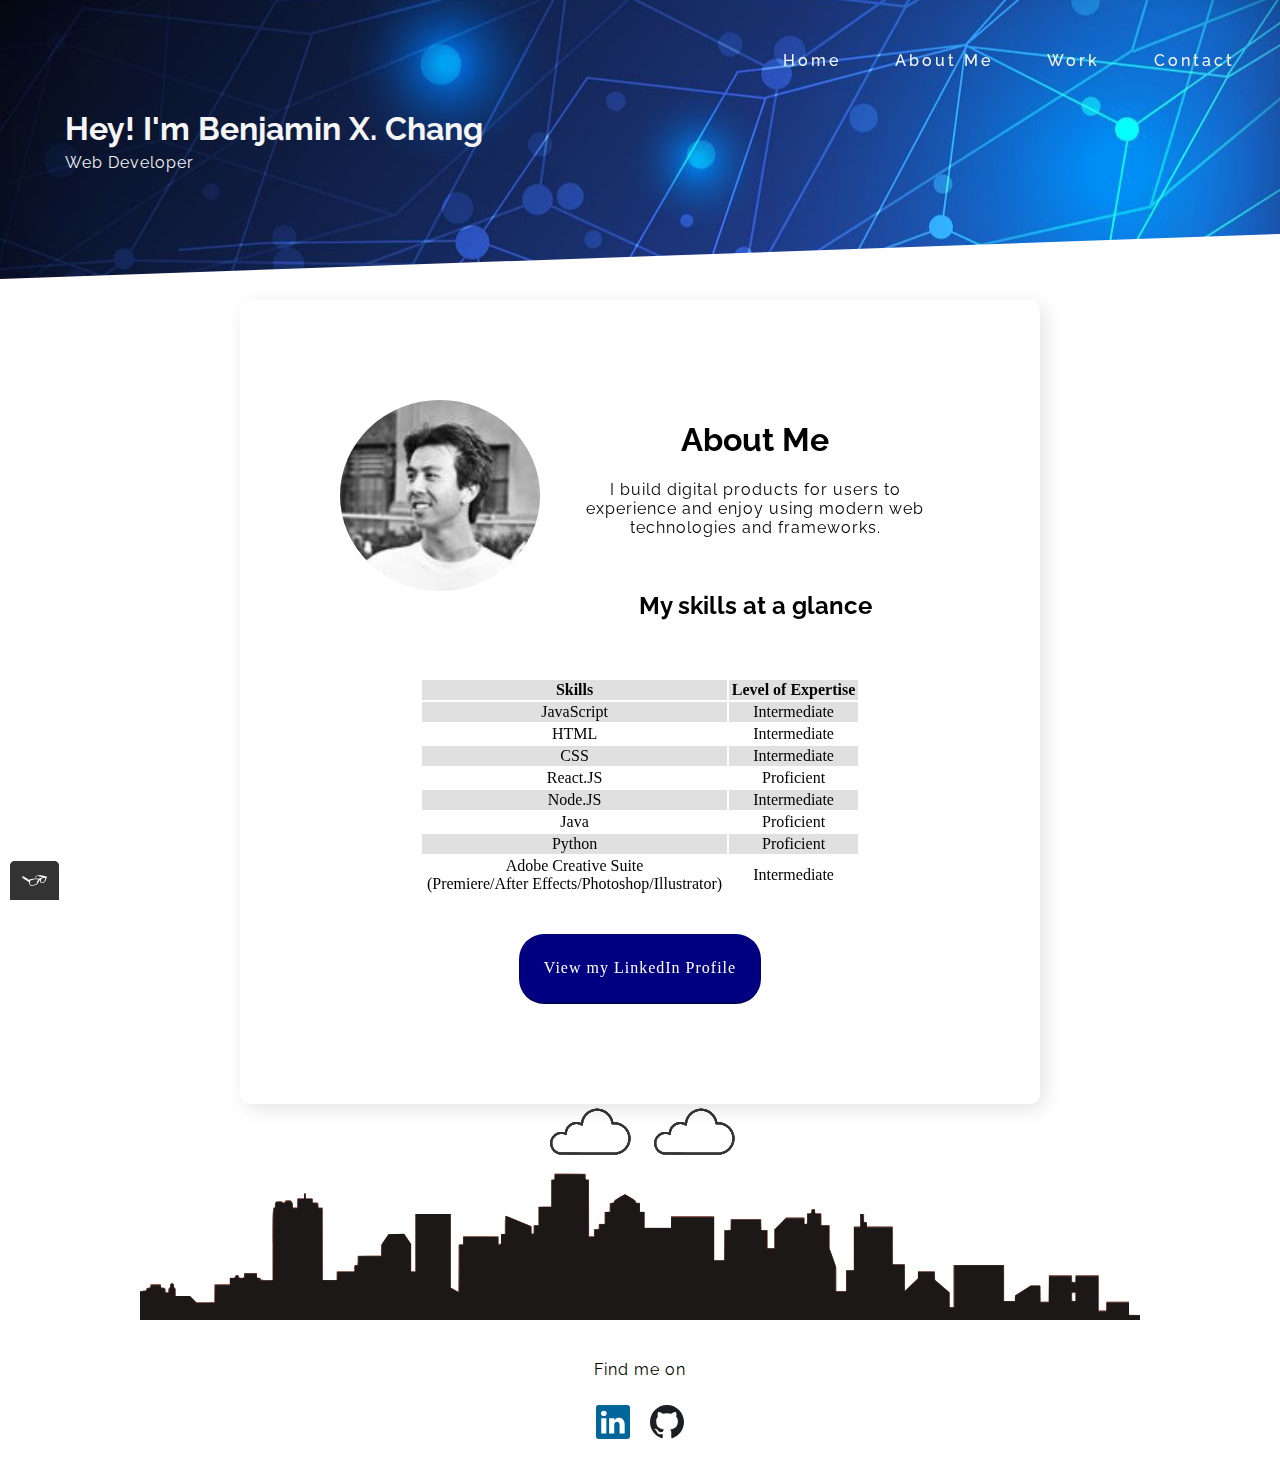
==== index.html @ 8696665e "update titles" ====
<!DOCTYPE html>
<html lang="en">

<head>
  <meta name="viewport" content="width=device-width, initial-scale=1">

  <meta charset="UTF-8">
  <meta name="viewport" content="width=device-width, initial-scale=1.0">
  <meta http-equiv="X-UA-Compatible" content="ie=edge">
  <title>Portfolio Website - Home</title>
  <link rel="shortcut icon" href="assets/img/favicon.png">

  <!-- CSS -->
  <link rel="stylesheet" href="https://stackpath.bootstrapcdn.com/font-awesome/4.7.0/css/font-awesome.min.css">
  <link rel="stylesheet" href="assets/css/style.production.css">
</head>

<body>

  <!-- header -->
  <header class="page-header">

    <!-- nav -->
    <nav>
      <ul role="menubar">
        <li role="presentation">
          <a href="index.html" role="menuitem">Home</a>
        </li>
        <li role="presentation">
          <a href="about.html" role="menuitem">About Me</a>
        </li>
        <li role="presentation">
          <a href="work.html" role="menuitem">Work</a>
        </li>
        <li role="presentation">
          <a href="contact.html" role="menuitem">Contact</a>
        </li>
      </ul>
    </nav><!-- end nav -->
    <div class="title-text">
      <h1>Hey! I'm Benjamin X. Chang</h1>
      <p>Web Developer</p>
    </div>
  </header><!-- end header -->

  <section class="main">
    <div class="inner-content">
      <div class="profile">
        <img src="assets/img/bio-pic.png" class="profile__portrait" alt="Benjamin portrait">
        <h1>About Me</h1>
        <p>I build digital products for users to experience and enjoy using modern web technologies and frameworks.
        </p>
        <br>
        <h2>My skills at a glance</h2>
        <br>
        <table>
          <thead>
            <tr>
              <th>Skills</th>
              <th>Level of Expertise</th>
            </tr>
          </thead>
          <tbody>
            <tr>
              <td>JavaScript</td>
              <td>Intermediate</td>
            </tr>
            <tr>
              <td>HTML</td>
              <td>Intermediate</td>
            </tr>
            <tr>
              <td>CSS</td>
              <td>Intermediate</td>
            </tr>
            <tr>
              <td>React.JS</td>
              <td>Proficient</td>
            </tr>
            <tr>
              <td>Node.JS</td>
              <td>Intermediate</td>
            </tr>
            <tr>
              <td>Java</td>
              <td>Proficient</td>
            </tr>
            <tr>
              <td>Python</td>
              <td>Proficient</td>
            </tr>             <tr>
              <td>Adobe Creative Suite </br>
                (Premiere/After Effects/Photoshop/Illustrator)</td>
              <td>Intermediate</td>
            </tr>
          </tbody>
        </table>
        <br>
        <a href="https://www.linkedin.com/in/benjamin-x-chang-5843583/" target="_blank" class="button" download alt="LinkedIn Profile">View my LinkedIn Profile</a>

      </div>
    </div>
    <!--inner content -->
  </section><!-- end main section -->

  <!--Boston Background-->
  <div class="clouds">
    <a href="#"><img src="assets/img/cloudSVG.svg" alt="cloud" class="cloud-front"></a>
    <a href="#"><img src="assets/img/cloudSVG.svg" alt="cloud" class="cloud-back"></a>
  </div>

  <div class="BostonBackground">
    <a href="#"><img src="assets/img/svg/bostonClipped.svg" alt="Picture of Boston"></a>
  </div>

  <!-- footer -->
  <footer class="page-footer">
    <p>Find me on</p>
    <div class="social-media">

      <a href="https://www.linkedin.com/in/benjamin-x-chang-5843583/" target="_blank" rel=”noopener noreferrer”><img src="assets/img/linkedIn.svg" alt="linkedIn icon"></a>
      <a href="https://github.com/bxchang04/" target="_blank" rel=”noopener noreferrer”><img src="assets/img/github.svg" alt="github icon"></a>
    </div>
  </footer>

  <!-- JS -->
  <script src="assets/js/tota11y.min.js"></script>
</body>

</html>
---- assets/css/style.production.css ----
/* Portfolio Website Styles */
/* Globals */
@import url('https://fonts.googleapis.com/css?family=Raleway:300,400,700&display=swap');

:root {
  /*why is this gray?? */
}

a {
  color: #357b70;
}

* {
  -webkit-box-sizing: border-box;
  box-sizing: border-box;
}

html, body {
  margin: 0;
  padding: 0;
}

h1, h2, h3, h4, h5, h6 {
  font-family: 'Raleway', sans-serif;
  font-weight: 300px;
}

/* is button redundant here? */
p, a, input, button, .button, label, textarea {
  font-family: 'Raleway', sans-serif;
  font-weight: 400;
  letter-spacing: 1px;
}

a:hover,
a:focus {
  text-decoration: none;
}

a:visited {
  color: amber;
}

a:active {
  color: #489c79;
}

a {
  text-decoration: none;
}

.button {
  /* overwrites browser defaults and resets the border */
  border: none;
  display: inline-block;
  /* takes the font from the outer container */
  font-family: inherit;
  /* styles the button */
  background-color: navy;
  color: white;
  text-decoration: none;
  -webkit-text-decoration-color: white;
  text-decoration-color: white;
  padding: 25px;
  border-radius: 25px;
  /* width of the border, type, color */
  border-bottom: 2px solid rgba(0, 0, 0, 0.3);
  /* what is this? */
  -webkit-transition-duration: 0.2s;
  -o-transition-duration: 0.2s;
  transition-duration: 0.2s;
  -webkit-transition-property: opacity;
  -o-transition-property: opacity;
  transition-property: opacity;
}

button {
  /* overwrites browser defaults and resets the border */
  border: none;
  display: inline-block;
  /* takes the font from the outer container */
  font-family: inherit;
  /* styles the button */
  background-color: steelblue;
  color: white;
  text-decoration: none;
  -webkit-text-decoration-color: white;
  text-decoration-color: white;
  padding: 100px;
  border-radius: 3px;
  /* width of the border, type, color */
  border-bottom: 2px solid rgba(0, 0, 0, 0.3);
  /* what is this? */
  -webkit-transition-duration: 0.2s;
  -o-transition-duration: 0.2s;
  transition-duration: 0.2s;
  -webkit-transition-property: opacity;
  -o-transition-property: opacity;
  transition-property: opacity;
}

button:hover,
button:focus,
.button:hover,
.button:focus {
  /* lets the mouse appear as a hand when hovering over the button */
  cursor: pointer;
  /* reduces the opacity of the button to 80% */
  opacity: 0.8;
}

li {
  list-style: none;
}

/* Header */
header {
  background: url(../img/header.jpg);
  background-size: cover;
  background-position: center right;
  background-color: black;
  /* background-blend-mode: luminosity; blend breaks due to variable?? */
  height: 300px;
  width: 100%;
  -webkit-box-sizing: border-box;
  box-sizing: border-box;
  -webkit-box-shadow: 5px 5px 5px rgb(245, 245, 245);
  box-shadow: 5px 5px 5px rgb(245, 245, 245);
  -webkit-clip-path: polygon(0 0, 100% 0, 100% 78%, 0 93%);
  /* clip-path: polygon(0 0, 100% 0, 100% 78%, 0 93%); */
}

.title-text {
  color: rgb(245, 245, 245);
  line-height: .5;
  position: absolute;
  left: 65px;
  top: 100px;
}

/* Nav */
nav {
  position: fixed;
  /* try position: sticky; top: 0; */
  width: 100%;
  height: 65px;
  padding: 15px 65px;
  background: transparent;
  -webkit-box-sizing: border-box;
  box-sizing: border-box;
  z-index: 1000;
}

.logo {
  float: left;
  width: 125px;
}

nav ul {
  float: right;
}

nav li {
  display: inline;
  padding: 0 0 0 50px;
}

nav a {
  color: rgb(245, 245, 245);
  letter-spacing: 3px;
  font-weight: 520;
}

/* Main Centered Content Areas / About Me Page  */
.main {
  width: 100%;
  text-align: center;
  display: table;
  position: relative;
}

.inner-content {
  width: 100%;
  display: table-cell;
  vertical-align: middle;
  text-align: center;
}

.inner-content img {
  width: 200px;
  text-align: center;
  /* margin: 5px; */
}

.profile {
  max-width: 700px;
  margin: 0 auto;
  padding: 100px;
}

table {
  text-align: center;
  width: 80%;
  margin: 0 auto;
  padding: 20px;
}

table tr:nth-child(odd) {
  background: rgb(224, 224, 224);
}

/* Contact Page */
.profile {
  margin: 0 auto;
  max-width: 800px;
  border-radius: 10px;
  -webkit-box-shadow: 5px 5px 20px #0000001c;
  box-shadow: 5px 5px 20px #0000001c;
  -webkit-box-sizing: border-box;
  box-sizing: border-box;
  overflow: hidden;
}

.contact-panel {
  margin: 0 auto;
  max-width: 800px;
  border-radius: 10px;
  -webkit-box-shadow: 5px 5px 20px #0000001c;
  box-shadow: 5px 5px 20px #0000001c;
  -webkit-box-sizing: border-box;
  box-sizing: border-box;
  overflow: hidden;
}

.contact-panel h1 {
  font-size: 34px;
  font-weight: 300;
}

.contact-panel .fa {
  color: rgb(245, 245, 245);
  font-size: 22px;
}

.contact-panel .call-block {
  background: navy;
  width: 50%;
  float: left;
  padding: 25px 0;
  border-right: 1px solid rgba(255, 255, 255, 0.24) !important;
  -webkit-box-sizing: border-box;
  box-sizing: border-box;
}

.contact-panel .email-block {
  background: cornflowerblue;
  width: 50%;
  float: left;
  padding: 25px 0;
  border: none;
}

.email-block:hover, .call-block:hover {
  opacity: .9;
}

.contact-panel h1 {
  padding: 100px 0 0 0;
  color: #383838;
}

.contact-panel p {
  padding-bottom: 50px;
  color: #575757;
}

/* Contact Form */
form {
  padding: 0 25px 35px;
}

form label {
  display: block;
  text-align: left;
  margin: 20px 0;
}

form input {
  display: block;
  width: 100%;
  border: none;
  font-size: 18px;
  background: ;
  height: 55px;
  color: #383838;
}

form textarea {
  width: 100%;
  height: 100px;
  border: none;
  background: ;
  font-size: 18px;
  color: #383838;
}

form input:last-child {
  border: none;
  padding: 10px;
  background: #0c1ba1;
  border-radius: 100px;
  color: white;
  margin-top: 30px;
  -webkit-transition: .2s ease;
  -o-transition: .2s ease;
  transition: .2s ease;
}

form input:last-child:hover {
  opacity: .9;
  cursor: pointer;
  -webkit-transform: translateY(-2px);
  -ms-transform: translateY(-2px);
  transform: translateY(-2px);
}

/* Work Page */
.work_section {
  padding: 50px;
}

.link {
  font-weight: bold;
  ;
}

/* Footer */
footer {
  width: 100%;
  padding: 10px 0;
  -webkit-box-sizing: border-box;
  box-sizing: border-box;
  text-align: center;
  margin-top: 10px;
}

/* why are these two not the same? first works but second doesn't! */
footer img {
  width: 50px;
  padding: 10px 8px;
}

/*
.social-media {
  width: 25px;
  padding: 10px 8px;
} */
.profile__portrait {
  float: left;
  width: 250px;
  height: auto;
  margin-right: 30px;
  border-radius: 50%;
}

.work__thumbnail {
  float: right;
  width: 100px;
  height: auto;
  margin-left: 10px;
  margin-right: 10px;
  margin-bottom: 10px;
  border-style: solid;
}

.page-header {
  display: -webkit-box;
  display: -ms-flexbox;
  display: flex;
  width: 100%;
  padding: 20px;
}

.page-header__item {
  -webkit-box-flex: 0;
  -ms-flex: 0 1 200px;
  flex: 0 1 200px;
}

.page-header__item:last-child {
  -webkit-box-flex: 1;
  -ms-flex-positive: 1;
  flex-grow: 1;
  text-align: right;
}

.page-footer {
  clear: both;
  display: -webkit-box;
  display: -ms-flexbox;
  display: flex;
  text-align: center;
  -webkit-box-orient: vertical;
  -webkit-box-direction: normal;
  -ms-flex-direction: column;
  flex-direction: column;
}

.navigation-list {
  list-style-type: none;
}

.navigation-list li {
  display: inline-block;
  margin-left: 15px;
}

/* Grid fallback*/
.grid__item {
  display: inline-block;
  width: 50%;
}

/* Styling CSS grid*/
.grid {
  display: grid;
  grid-template-columns: 1fr 1fr 1fr;
  /*add 1 more fr as needed*/
  grid-gap: 20px;
}

.grid__item {
  background-color: LightGrey;
  padding: 10px;
  /* Set width to auto*/
  width: auto;
}

.BostonBackground, .cloud {
  text-align: center;
  background-size: auto;
}

.clouds {
  width: 100%;
  text-align: center;
}

@-webkit-keyframes cloud-move {
  from {
    -webkit-transform: translate(0, 50px);
    transform: translate(0, 50px);
  }

  to {
    -webkit-transform: translate(200px, 50px);
    transform: translate(200px, 50px);
  }
}

@keyframes cloud-move {
  from {
    -webkit-transform: translate(0, 0px);
    transform: translate(0, 0px);
  }

  to {
    -webkit-transform: translate(200px, 0px);
    transform: translate(200px, 0px);
  }
}

.cloud-front {
  -webkit-animation: 30s cloud-move infinite alternate linear;
  animation: 30s cloud-move infinite alternate linear;
  width: 100px;
}

@-webkit-keyframes cloud-move-reverse {
  from {
    -webkit-transform: translate(446px, 48px);
    transform: translate(446px, 48px);
  }

  to {
    -webkit-transform: translate(100px, 48px);
    transform: translate(100px, 48px);
  }
}

@keyframes cloud-move-reverse {
  from {
    -webkit-transform: translate(446px, 48px);
    transform: translate(446px, 48px);
  }

  to {
    -webkit-transform: translate(100px, 48px);
    transform: translate(100px, 48px);
  }
}

.cloud-back {
  -webkit-animation: 34s cloud-move-reverse infinite alternate linear;
  animation: 34s cloud-move-reverse infinite alternate linear;
  width: 100px;
}

@media all and (max-width: 500px) {
  .grid {
    grid-template-columns: 1fr;
  }
}

@media all and (min-width: 500px) and (max-width: 750px) {
  .grid {
    grid-template-columns: 1fr 1fr;
  }
}

@media all and (max-width: 750px) {
  .grid {
    grid-gap: 10px;
  }

  .grid__item:last-child {
    grid-column: auto / auto;
    /*    grid-row: auto / auto;
*/
  }

  h1 {
    font-size: 22px;
  }
}
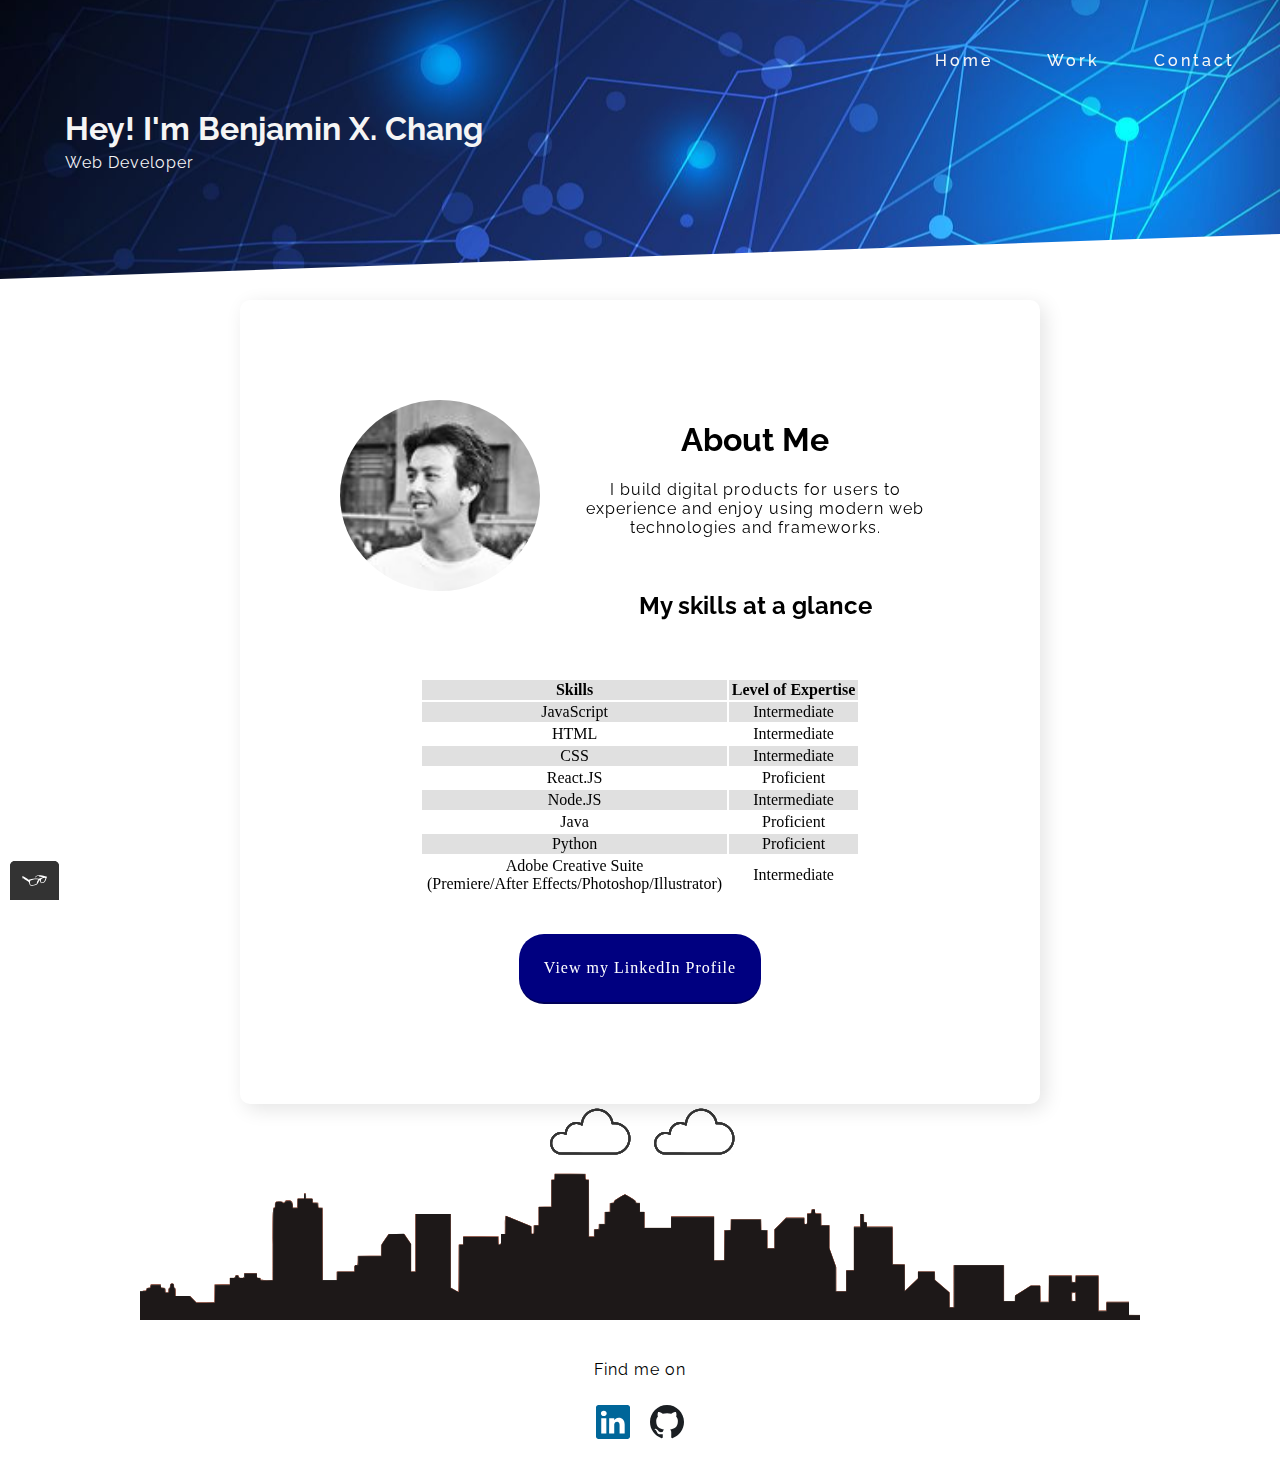
==== commit c13c1b04: "remove about page" ====
--- a/index.html
+++ b/index.html
@@ -25,9 +25,6 @@
       <ul role="menubar">
         <li role="presentation">
           <a href="index.html" role="menuitem">Home</a>
-        </li>
-        <li role="presentation">
-          <a href="about.html" role="menuitem">About Me</a>
         </li>
         <li role="presentation">
           <a href="work.html" role="menuitem">Work</a>
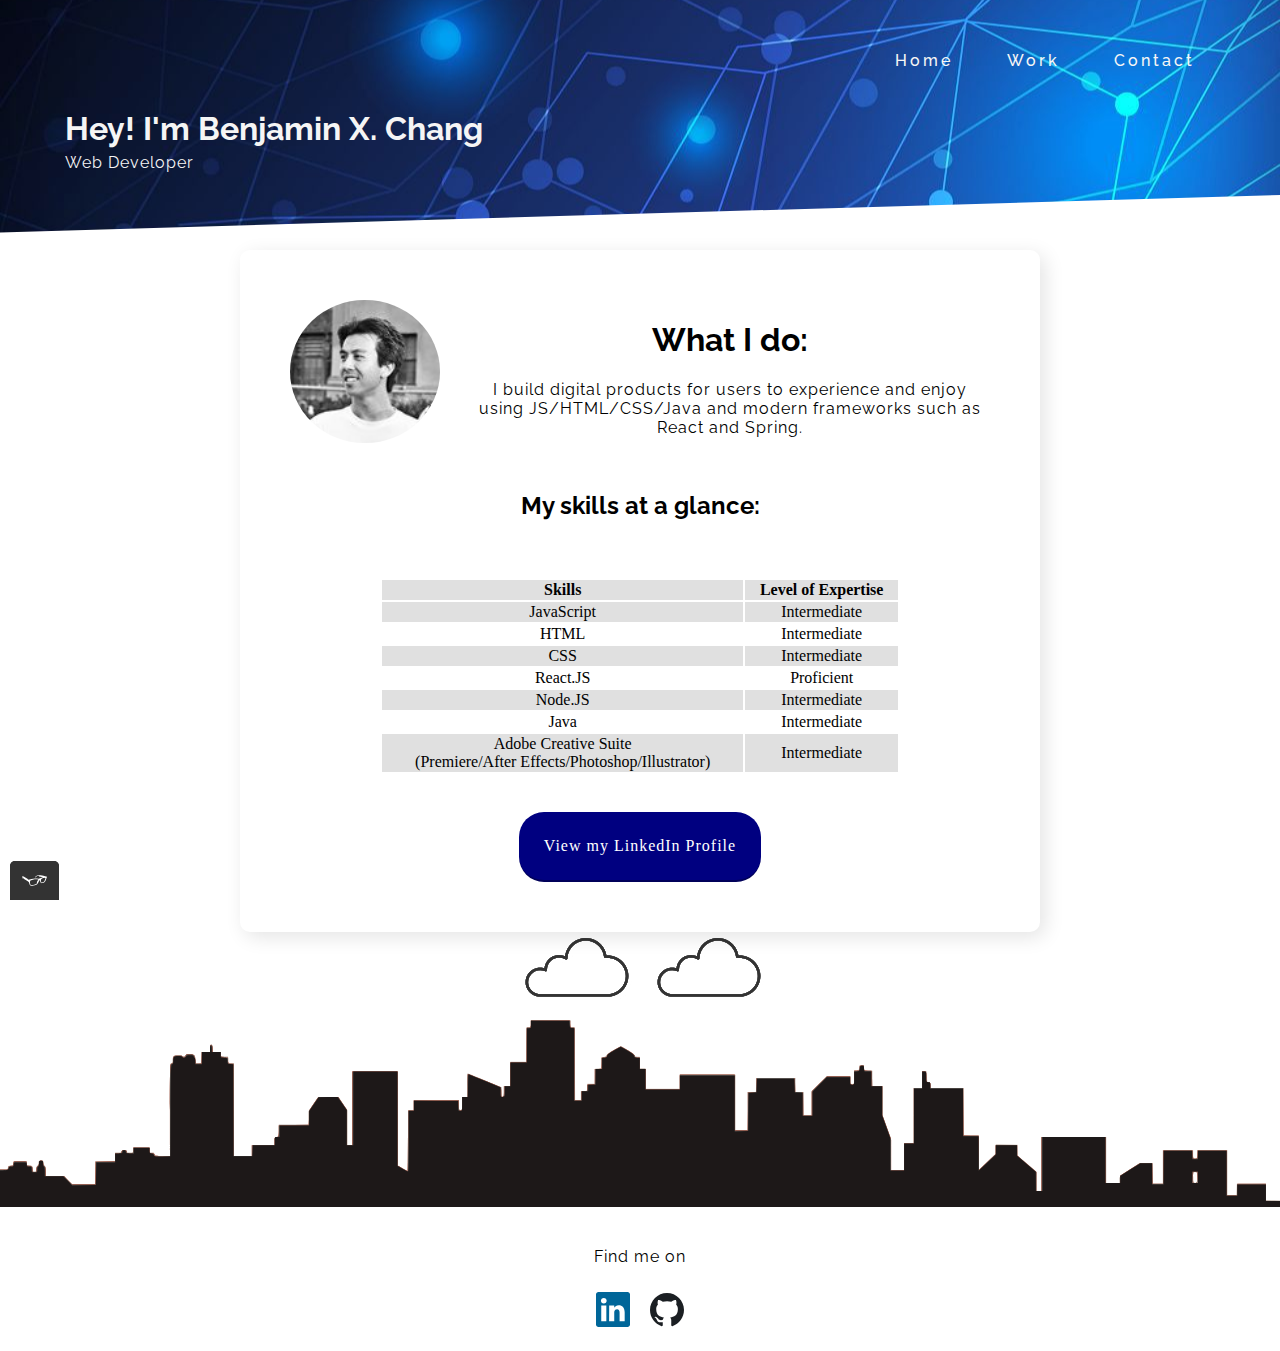
==== commit d1d14cbb: "more major bug fixes to index.html" ====
--- a/index.html
+++ b/index.html
@@ -3,13 +3,12 @@
 
 <head>
   <meta name="viewport" content="width=device-width, initial-scale=1">
-
   <meta charset="UTF-8">
   <meta name="viewport" content="width=device-width, initial-scale=1.0">
   <meta http-equiv="X-UA-Compatible" content="ie=edge">
-  <title>Portfolio Website - Home</title>
-  <link rel="shortcut icon" href="assets/img/favicon.png">
+  <title>Portfolio Website</title>
 
+  <link rel="shortcut icon" href="assets/img/bio-pic.jpg" type='image/x-icon'>
   <!-- CSS -->
   <link rel="stylesheet" href="https://stackpath.bootstrapcdn.com/font-awesome/4.7.0/css/font-awesome.min.css">
   <link rel="stylesheet" href="assets/css/style.production.css">
@@ -20,20 +19,20 @@
   <!-- header -->
   <header class="page-header">
 
-    <!-- nav -->
-    <nav>
-      <ul role="menubar">
-        <li role="presentation">
-          <a href="index.html" role="menuitem">Home</a>
-        </li>
-        <li role="presentation">
+  <!-- nav -->
+  <nav>
+    <ul role="menubar">
+      <li role="presentation">
+        <a href="index.html" role="menuitem">Home</a>
+      </li>
+      <li role="presentation">
           <a href="work.html" role="menuitem">Work</a>
         </li>
-        <li role="presentation">
+      <li role="presentation">
           <a href="contact.html" role="menuitem">Contact</a>
-        </li>
-      </ul>
-    </nav><!-- end nav -->
+      </li>
+    </ul>
+  </nav><!-- end nav -->
     <div class="title-text">
       <h1>Hey! I'm Benjamin X. Chang</h1>
       <p>Web Developer</p>
@@ -44,11 +43,11 @@
     <div class="inner-content">
       <div class="profile">
         <img src="assets/img/bio-pic.png" class="profile__portrait" alt="Benjamin portrait">
-        <h1>About Me</h1>
-        <p>I build digital products for users to experience and enjoy using modern web technologies and frameworks.
+        <h1>What I do:</h1>
+        <p>I build digital products for users to experience and enjoy using JS/HTML/CSS/Java and modern frameworks such as React and Spring.
         </p>
         <br>
-        <h2>My skills at a glance</h2>
+        <h2>My skills at a glance:</h2>
         <br>
         <table>
           <thead>
@@ -80,12 +79,9 @@
             </tr>
             <tr>
               <td>Java</td>
-              <td>Proficient</td>
-            </tr>
+              <td>Intermediate</td>
+            </tr>            
             <tr>
-              <td>Python</td>
-              <td>Proficient</td>
-            </tr>             <tr>
               <td>Adobe Creative Suite </br>
                 (Premiere/After Effects/Photoshop/Illustrator)</td>
               <td>Intermediate</td>
@@ -101,13 +97,14 @@
   </section><!-- end main section -->
 
   <!--Boston Background-->
-  <div class="clouds">
-    <a href="#"><img src="assets/img/cloudSVG.svg" alt="cloud" class="cloud-front"></a>
-    <a href="#"><img src="assets/img/cloudSVG.svg" alt="cloud" class="cloud-back"></a>
-  </div>
+
 
   <div class="BostonBackground">
-    <a href="#"><img src="assets/img/svg/bostonClipped.svg" alt="Picture of Boston"></a>
+    <div class="clouds">
+      <img src="assets/img/cloudSVG.svg" alt="cloud" class="cloud-front">
+      <img src="assets/img/cloudSVG.svg" alt="cloud" class="cloud-back">
+    </div>
+    <img class="boston__img" src="assets/img/svg/bostonClipped.svg" alt="Picture of Boston">
   </div>
 
   <!-- footer -->
--- a/assets/css/style.production.css
+++ b/assets/css/style.production.css
@@ -1,6 +1,12 @@
 /* Portfolio Website Styles */
 /* Globals */
 @import url('https://fonts.googleapis.com/css?family=Raleway:300,400,700&display=swap');
+
+*,
+*::before,
+*::after{
+	box-sizing: border-box
+}
 
 :root {
   /*why is this gray?? */
@@ -120,7 +126,7 @@
   background-position: center right;
   background-color: black;
   /* background-blend-mode: luminosity; blend breaks due to variable?? */
-  height: 300px;
+  height: 250px;
   width: 100%;
   -webkit-box-sizing: border-box;
   box-sizing: border-box;
@@ -140,7 +146,7 @@
 
 /* Nav */
 nav {
-  position: fixed;
+  position: sticky;
   /* try position: sticky; top: 0; */
   width: 100%;
   height: 65px;
@@ -187,7 +193,7 @@
 }
 
 .inner-content img {
-  width: 200px;
+  width: 150px;
   text-align: center;
   /* margin: 5px; */
 }
@@ -195,7 +201,7 @@
 .profile {
   max-width: 700px;
   margin: 0 auto;
-  padding: 100px;
+  padding: 50px;
 }
 
 table {
@@ -331,7 +337,6 @@
 
 .link {
   font-weight: bold;
-  ;
 }
 
 /* Footer */
@@ -436,13 +441,20 @@
   width: auto;
 }
 
-.BostonBackground, .cloud {
+.BostonBackground {
   text-align: center;
   background-size: auto;
+  width: 100%;
+}
+
+.boston__img {
+  background-size: cover;
+  width: 100%;
 }
 
 .clouds {
   width: 100%;
+  height: 10%;
   text-align: center;
 }
 
@@ -473,37 +485,37 @@
 .cloud-front {
   -webkit-animation: 30s cloud-move infinite alternate linear;
   animation: 30s cloud-move infinite alternate linear;
-  width: 100px;
+  width: 10%;
 }
 
 @-webkit-keyframes cloud-move-reverse {
   from {
     -webkit-transform: translate(446px, 48px);
-    transform: translate(446px, 48px);
+    transform: translate(100px, 18px);
   }
 
   to {
     -webkit-transform: translate(100px, 48px);
-    transform: translate(100px, 48px);
+    transform: translate(-200px, 18px);
   }
 }
 
 @keyframes cloud-move-reverse {
   from {
     -webkit-transform: translate(446px, 48px);
-    transform: translate(446px, 48px);
+    transform: translate(100px, 18px);
   }
 
   to {
     -webkit-transform: translate(100px, 48px);
-    transform: translate(100px, 48px);
+    transform: translate(-200px, 18px);
   }
 }
 
 .cloud-back {
   -webkit-animation: 34s cloud-move-reverse infinite alternate linear;
   animation: 34s cloud-move-reverse infinite alternate linear;
-  width: 100px;
+  width: 10%;
 }
 
 @media all and (max-width: 500px) {
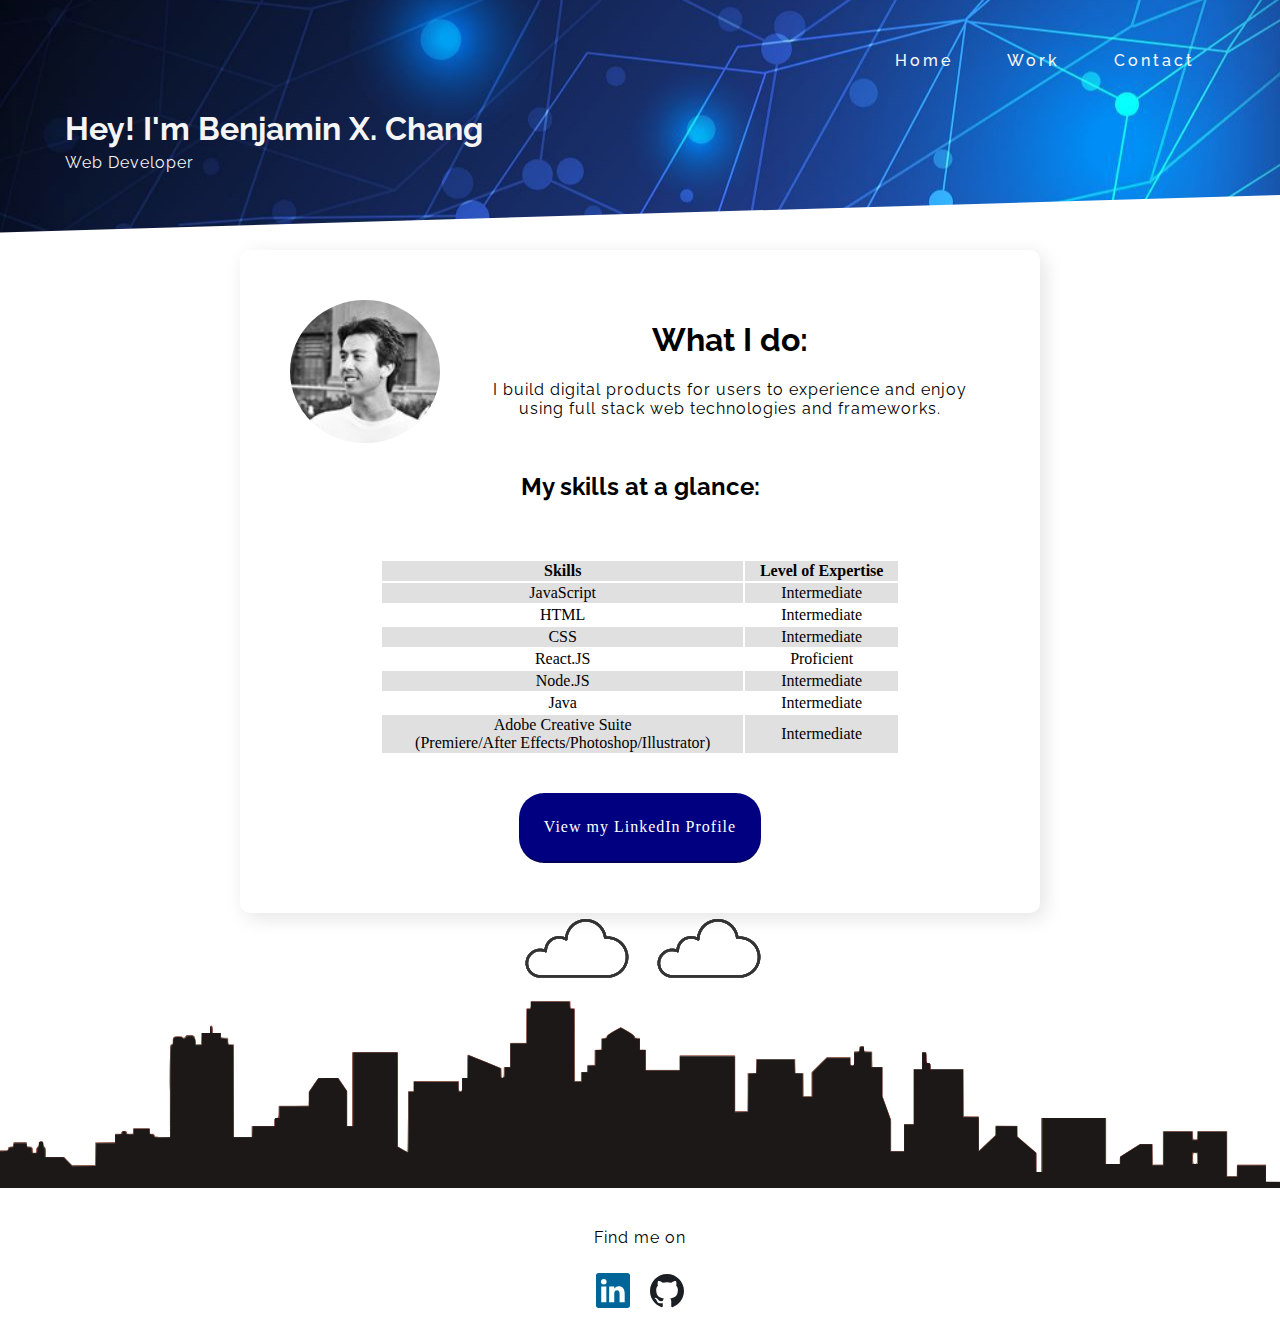
==== commit 2b56129a: "remove js tota11y" ====
--- a/index.html
+++ b/index.html
@@ -44,7 +44,7 @@
       <div class="profile">
         <img src="assets/img/bio-pic.png" class="profile__portrait" alt="Benjamin portrait">
         <h1>What I do:</h1>
-        <p>I build digital products for users to experience and enjoy using JS/HTML/CSS/Java and modern frameworks such as React and Spring.
+        <p>I build digital products for users to experience and enjoy using full stack web technologies and frameworks.
         </p>
         <br>
         <h2>My skills at a glance:</h2>
@@ -117,8 +117,6 @@
     </div>
   </footer>
 
-  <!-- JS -->
-  <script src="assets/js/tota11y.min.js"></script>
 </body>
 
 </html>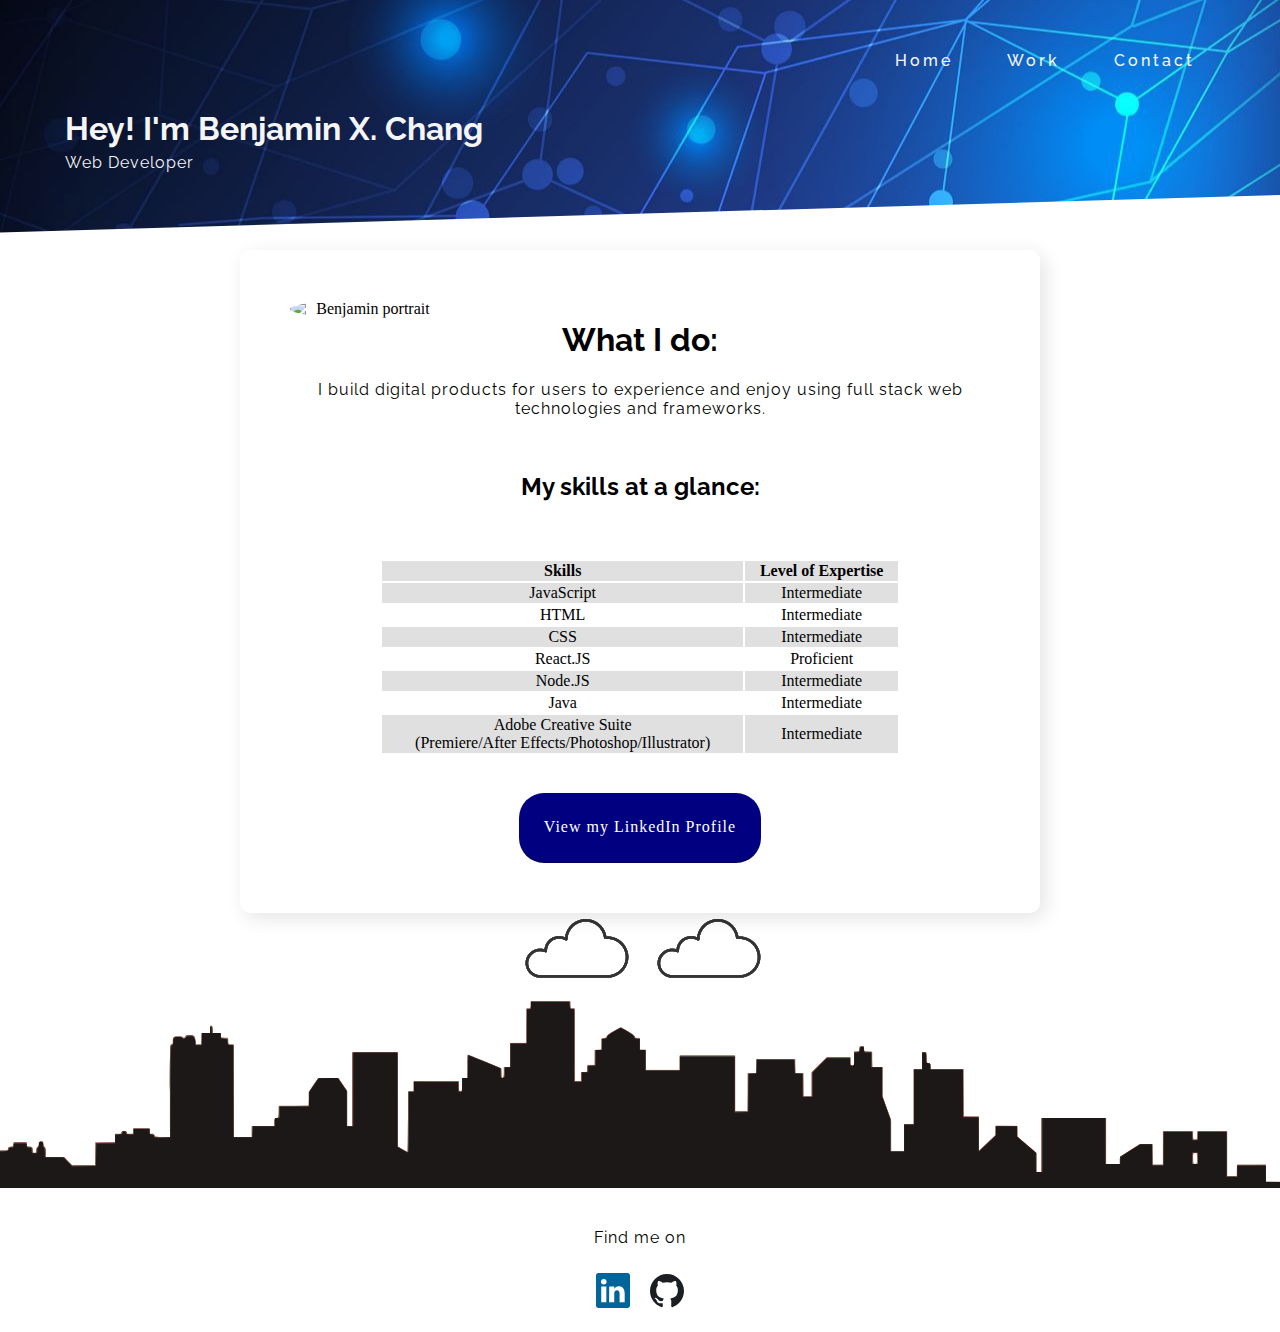
==== commit f839b90a: "update pic" ====
--- a/index.html
+++ b/index.html
@@ -8,7 +8,7 @@
   <meta http-equiv="X-UA-Compatible" content="ie=edge">
   <title>Portfolio Website</title>
 
-  <link rel="shortcut icon" href="assets/img/bio-pic.jpg" type='image/x-icon'>
+  <link rel="shortcut icon" href="assets/img/bc-photo.jpg" type='image/x-icon'>
   <!-- CSS -->
   <link rel="stylesheet" href="https://stackpath.bootstrapcdn.com/font-awesome/4.7.0/css/font-awesome.min.css">
   <link rel="stylesheet" href="assets/css/style.production.css">
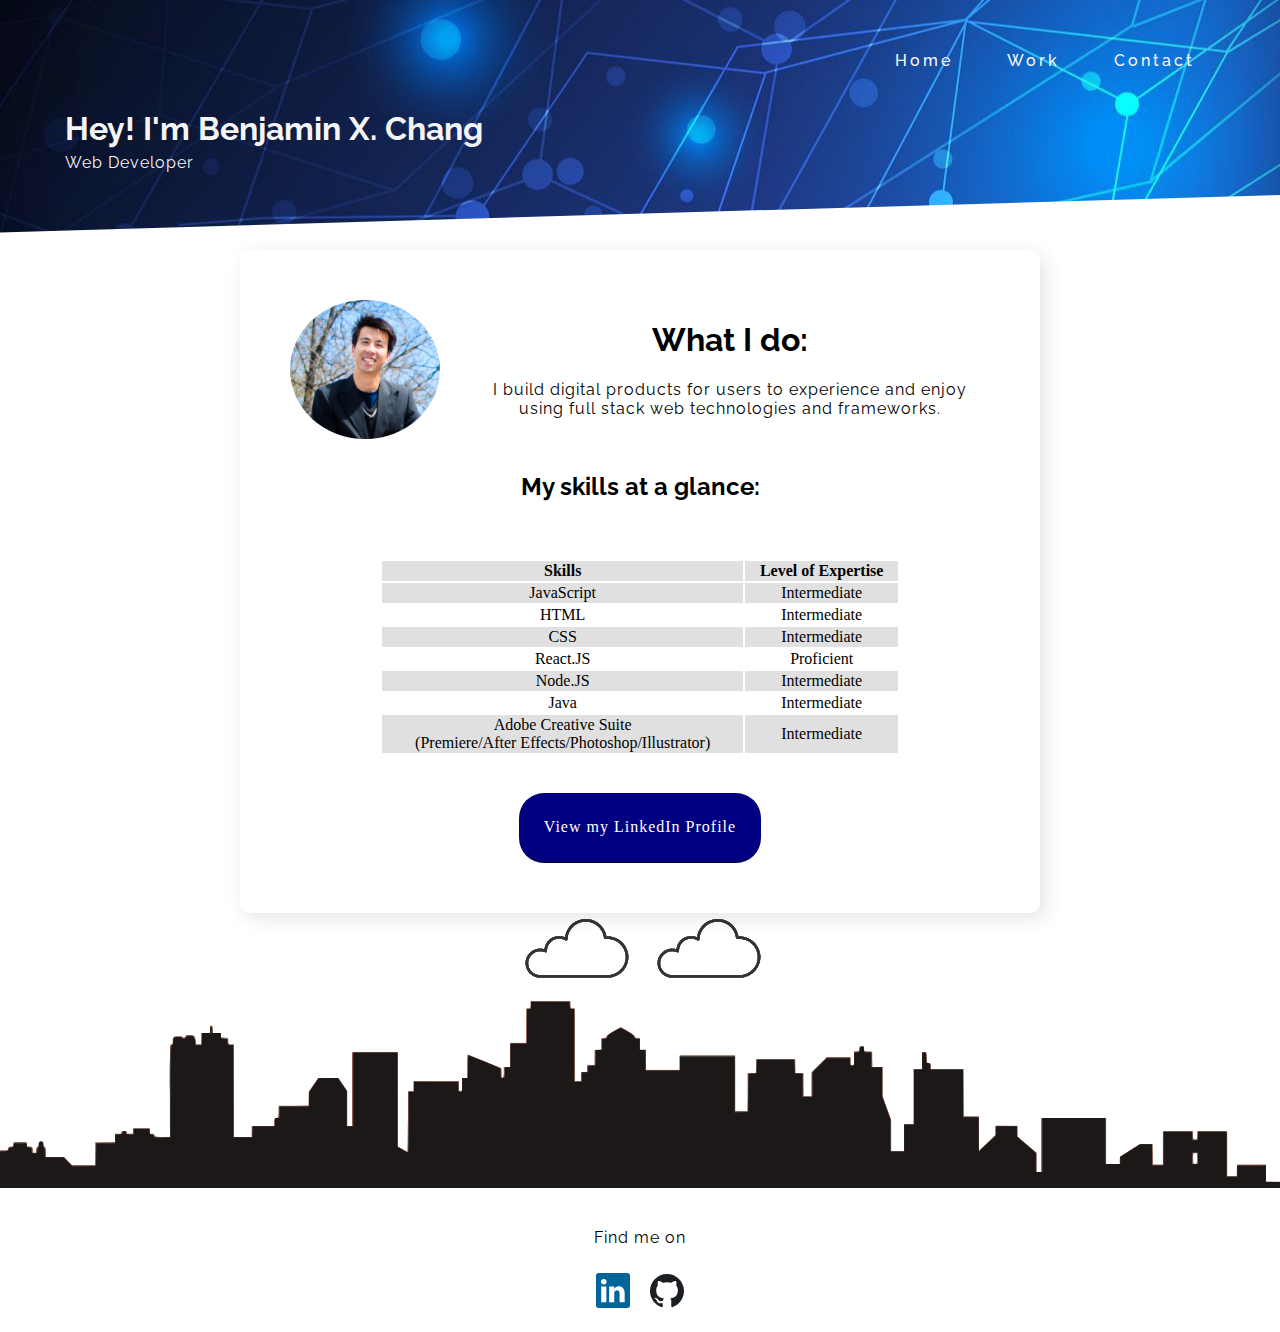
==== commit bd4ec46e: "fix main pic" ====
--- a/index.html
+++ b/index.html
@@ -42,7 +42,7 @@
   <section class="main">
     <div class="inner-content">
       <div class="profile">
-        <img src="assets/img/bio-pic.png" class="profile__portrait" alt="Benjamin portrait">
+        <img src="assets/img/bc-photo.jpg" class="profile__portrait" alt="Benjamin portrait">
         <h1>What I do:</h1>
         <p>I build digital products for users to experience and enjoy using full stack web technologies and frameworks.
         </p>
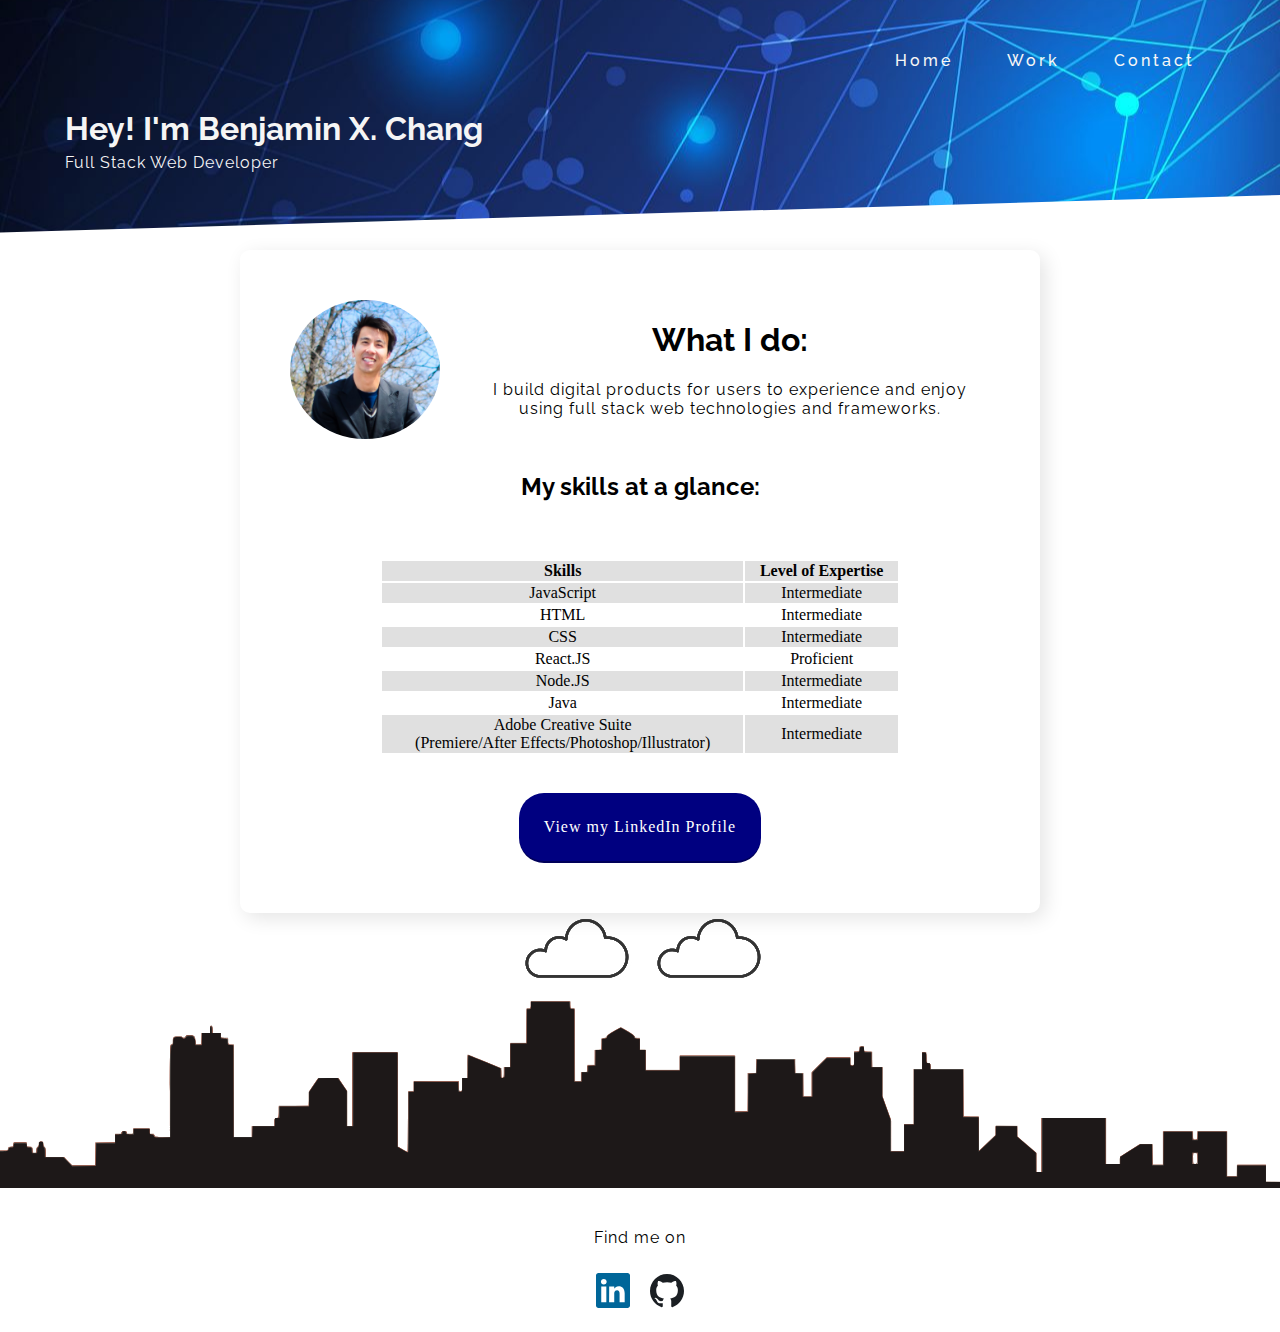
==== commit 8dfc059d: "update title" ====
--- a/index.html
+++ b/index.html
@@ -35,7 +35,7 @@
   </nav><!-- end nav -->
     <div class="title-text">
       <h1>Hey! I'm Benjamin X. Chang</h1>
-      <p>Web Developer</p>
+      <p>Full Stack Web Developer</p>
     </div>
   </header><!-- end header -->
 
